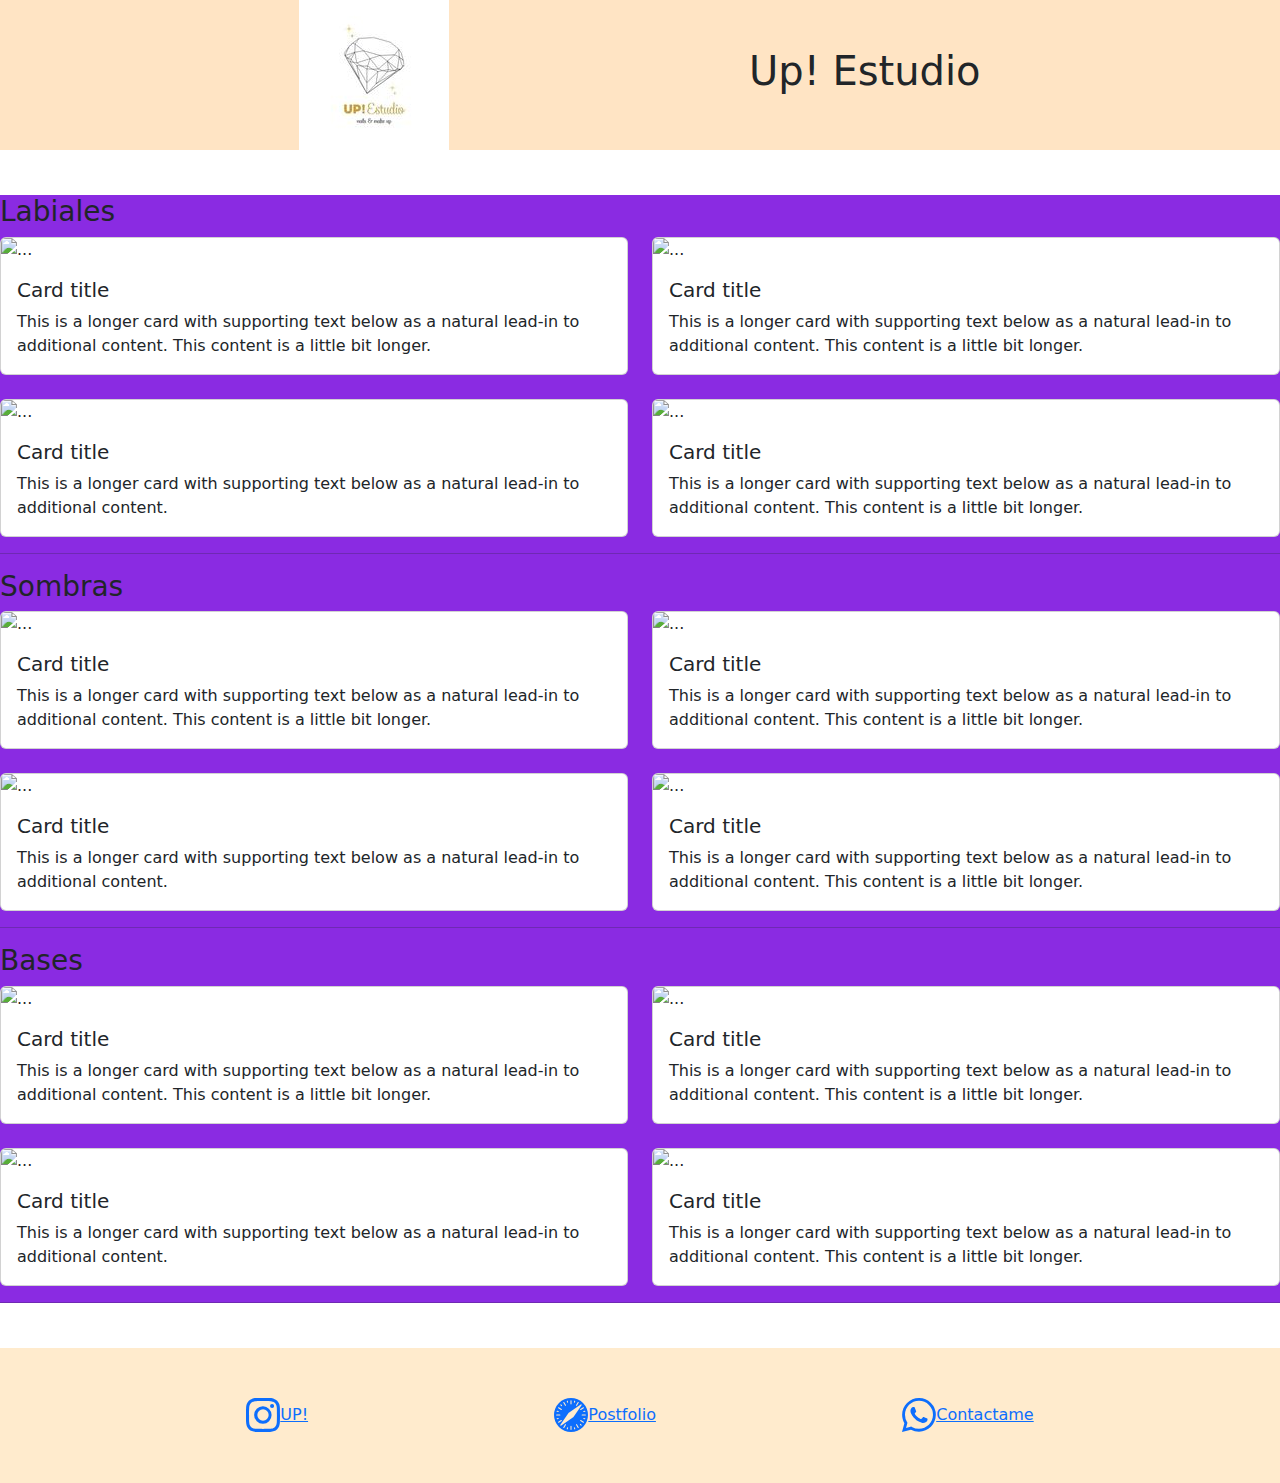
==== index.html @ 49f29501 "Incio de proyecto -Catalogo de up estudio-" ====
<!DOCTYPE html>
<html lang="en">

<head>
    <meta charset="UTF-8">
    <meta name="viewport" content="width=device-width, initial-scale=1.0">
    <title>Up! Estudio</title>
    <link href="https://cdn.jsdelivr.net/npm/bootstrap@5.3.3/dist/css/bootstrap.min.css" rel="stylesheet" integrity="sha384-QWTKZyjpPEjISv5WaRU9OFeRpok6YctnYmDr5pNlyT2bRjXh0JMhjY6hW+ALEwIH" crossorigin="anonymous">
    <link rel="stylesheet" href="estilos.css">
    <script src="index.js"></script>
</head>

<body>
    <header>
        <img src="./imgs/logo-up.jpg" alt="logo-up">
        <h1>Up! Estudio</h1>
    </header>
    <main>
        <h3>Labiales</h3>
        <div class="row row-cols-1 row-cols-md-2 g-4">
            <div class="col">
              <div class="card">
                <img src="..." class="card-img-top" alt="...">
                <div class="card-body">
                  <h5 class="card-title">Card title</h5>
                  <p class="card-text">This is a longer card with supporting text below as a natural lead-in to additional content. This content is a little bit longer.</p>
                </div>
              </div>
            </div>
            <div class="col">
              <div class="card">
                <img src="..." class="card-img-top" alt="...">
                <div class="card-body">
                  <h5 class="card-title">Card title</h5>
                  <p class="card-text">This is a longer card with supporting text below as a natural lead-in to additional content. This content is a little bit longer.</p>
                </div>
              </div>
            </div>
            <div class="col">
              <div class="card">
                <img src="..." class="card-img-top" alt="...">
                <div class="card-body">
                  <h5 class="card-title">Card title</h5>
                  <p class="card-text">This is a longer card with supporting text below as a natural lead-in to additional content.</p>
                </div>
              </div>
            </div>
            <div class="col">
              <div class="card">
                <img src="..." class="card-img-top" alt="...">
                <div class="card-body">
                  <h5 class="card-title">Card title</h5>
                  <p class="card-text">This is a longer card with supporting text below as a natural lead-in to additional content. This content is a little bit longer.</p>
                </div>
              </div>
            </div>
          </div>
          <hr>
          <h3>Sombras</h3>
          <div class="row row-cols-1 row-cols-md-2 g-4">
            <div class="col">
              <div class="card">
                <img src="..." class="card-img-top" alt="...">
                <div class="card-body">
                  <h5 class="card-title">Card title</h5>
                  <p class="card-text">This is a longer card with supporting text below as a natural lead-in to additional content. This content is a little bit longer.</p>
                </div>
              </div>
            </div>
            <div class="col">
              <div class="card">
                <img src="..." class="card-img-top" alt="...">
                <div class="card-body">
                  <h5 class="card-title">Card title</h5>
                  <p class="card-text">This is a longer card with supporting text below as a natural lead-in to additional content. This content is a little bit longer.</p>
                </div>
              </div>
            </div>
            <div class="col">
              <div class="card">
                <img src="..." class="card-img-top" alt="...">
                <div class="card-body">
                  <h5 class="card-title">Card title</h5>
                  <p class="card-text">This is a longer card with supporting text below as a natural lead-in to additional content.</p>
                </div>
              </div>
            </div>
            <div class="col">
              <div class="card">
                <img src="..." class="card-img-top" alt="...">
                <div class="card-body">
                  <h5 class="card-title">Card title</h5>
                  <p class="card-text">This is a longer card with supporting text below as a natural lead-in to additional content. This content is a little bit longer.</p>
                </div>
              </div>
            </div>
          </div>
          <hr>
          <h3>Bases</h3>
          <div class="row row-cols-1 row-cols-md-2 g-4">
            <div class="col">
              <div class="card">
                <img src="..." class="card-img-top" alt="...">
                <div class="card-body">
                  <h5 class="card-title">Card title</h5>
                  <p class="card-text">This is a longer card with supporting text below as a natural lead-in to additional content. This content is a little bit longer.</p>
                </div>
              </div>
            </div>
            <div class="col">
              <div class="card">
                <img src="..." class="card-img-top" alt="...">
                <div class="card-body">
                  <h5 class="card-title">Card title</h5>
                  <p class="card-text">This is a longer card with supporting text below as a natural lead-in to additional content. This content is a little bit longer.</p>
                </div>
              </div>
            </div>
            <div class="col">
              <div class="card">
                <img src="..." class="card-img-top" alt="...">
                <div class="card-body">
                  <h5 class="card-title">Card title</h5>
                  <p class="card-text">This is a longer card with supporting text below as a natural lead-in to additional content.</p>
                </div>
              </div>
            </div>
            <div class="col">
              <div class="card">
                <img src="..." class="card-img-top" alt="...">
                <div class="card-body">
                  <h5 class="card-title">Card title</h5>
                  <p class="card-text">This is a longer card with supporting text below as a natural lead-in to additional content. This content is a little bit longer.</p>
                </div>
              </div>
            </div>
          </div>
          <hr>
    </main>
    <footer>
        <a href="https://www.instagram.com/up.estudio_/"><svg xmlns="http://www.w3.org/2000/svg" width="34" height="34" fill="currentColor" class="bi bi-instagram" viewBox="0 0 16 16">
            <path d="M8 0C5.829 0 5.556.01 4.703.048 3.85.088 3.269.222 2.76.42a3.9 3.9 0 0 0-1.417.923A3.9 3.9 0 0 0 .42 2.76C.222 3.268.087 3.85.048 4.7.01 5.555 0 5.827 0 8.001c0 2.172.01 2.444.048 3.297.04.852.174 1.433.372 1.942.205.526.478.972.923 1.417.444.445.89.719 1.416.923.51.198 1.09.333 1.942.372C5.555 15.99 5.827 16 8 16s2.444-.01 3.298-.048c.851-.04 1.434-.174 1.943-.372a3.9 3.9 0 0 0 1.416-.923c.445-.445.718-.891.923-1.417.197-.509.332-1.09.372-1.942C15.99 10.445 16 10.173 16 8s-.01-2.445-.048-3.299c-.04-.851-.175-1.433-.372-1.941a3.9 3.9 0 0 0-.923-1.417A3.9 3.9 0 0 0 13.24.42c-.51-.198-1.092-.333-1.943-.372C10.443.01 10.172 0 7.998 0zm-.717 1.442h.718c2.136 0 2.389.007 3.232.046.78.035 1.204.166 1.486.275.373.145.64.319.92.599s.453.546.598.92c.11.281.24.705.275 1.485.039.843.047 1.096.047 3.231s-.008 2.389-.047 3.232c-.035.78-.166 1.203-.275 1.485a2.5 2.5 0 0 1-.599.919c-.28.28-.546.453-.92.598-.28.11-.704.24-1.485.276-.843.038-1.096.047-3.232.047s-2.39-.009-3.233-.047c-.78-.036-1.203-.166-1.485-.276a2.5 2.5 0 0 1-.92-.598 2.5 2.5 0 0 1-.6-.92c-.109-.281-.24-.705-.275-1.485-.038-.843-.046-1.096-.046-3.233s.008-2.388.046-3.231c.036-.78.166-1.204.276-1.486.145-.373.319-.64.599-.92s.546-.453.92-.598c.282-.11.705-.24 1.485-.276.738-.034 1.024-.044 2.515-.045zm4.988 1.328a.96.96 0 1 0 0 1.92.96.96 0 0 0 0-1.92m-4.27 1.122a4.109 4.109 0 1 0 0 8.217 4.109 4.109 0 0 0 0-8.217m0 1.441a2.667 2.667 0 1 1 0 5.334 2.667 2.667 0 0 1 0-5.334"/>
          </svg>UP!</a>
          
        <a href="https://pameulmann.github.io/up-estudio/"><svg xmlns="http://www.w3.org/2000/svg" width="34" height="34" fill="currentColor" class="bi bi-browser-safari" viewBox="0 0 16 16">
            <path d="M8 16A8 8 0 1 0 8 0a8 8 0 0 0 0 16m.25-14.75v1.5a.25.25 0 0 1-.5 0v-1.5a.25.25 0 0 1 .5 0m0 12v1.5a.25.25 0 1 1-.5 0v-1.5a.25.25 0 1 1 .5 0M4.5 1.938a.25.25 0 0 1 .342.091l.75 1.3a.25.25 0 0 1-.434.25l-.75-1.3a.25.25 0 0 1 .092-.341m6 10.392a.25.25 0 0 1 .341.092l.75 1.299a.25.25 0 1 1-.432.25l-.75-1.3a.25.25 0 0 1 .091-.34ZM2.28 4.408l1.298.75a.25.25 0 0 1-.25.434l-1.299-.75a.25.25 0 0 1 .25-.434Zm10.392 6 1.299.75a.25.25 0 1 1-.25.434l-1.3-.75a.25.25 0 0 1 .25-.434ZM1 8a.25.25 0 0 1 .25-.25h1.5a.25.25 0 0 1 0 .5h-1.5A.25.25 0 0 1 1 8m12 0a.25.25 0 0 1 .25-.25h1.5a.25.25 0 1 1 0 .5h-1.5A.25.25 0 0 1 13 8M2.03 11.159l1.298-.75a.25.25 0 0 1 .25.432l-1.299.75a.25.25 0 0 1-.25-.432Zm10.392-6 1.299-.75a.25.25 0 1 1 .25.433l-1.3.75a.25.25 0 0 1-.25-.434ZM4.5 14.061a.25.25 0 0 1-.092-.341l.75-1.3a.25.25 0 0 1 .434.25l-.75 1.3a.25.25 0 0 1-.342.091m6-10.392a.25.25 0 0 1-.091-.342l.75-1.299a.25.25 0 1 1 .432.25l-.75 1.3a.25.25 0 0 1-.341.09ZM6.494 1.415l.13.483a.25.25 0 1 1-.483.13l-.13-.483a.25.25 0 0 1 .483-.13M9.86 13.972l.13.483a.25.25 0 1 1-.483.13l-.13-.483a.25.25 0 0 1 .483-.13M3.05 3.05a.25.25 0 0 1 .354 0l.353.354a.25.25 0 0 1-.353.353l-.354-.353a.25.25 0 0 1 0-.354m9.193 9.193a.25.25 0 0 1 .353 0l.354.353a.25.25 0 1 1-.354.354l-.353-.354a.25.25 0 0 1 0-.353M1.545 6.01l.483.13a.25.25 0 1 1-.13.483l-.483-.13a.25.25 0 1 1 .13-.482Zm12.557 3.365.483.13a.25.25 0 1 1-.13.483l-.483-.13a.25.25 0 1 1 .13-.483m-12.863.436a.25.25 0 0 1 .176-.306l.483-.13a.25.25 0 1 1 .13.483l-.483.13a.25.25 0 0 1-.306-.177m12.557-3.365a.25.25 0 0 1 .176-.306l.483-.13a.25.25 0 1 1 .13.483l-.483.13a.25.25 0 0 1-.306-.177M3.045 12.944a.3.3 0 0 1-.029-.376l3.898-5.592a.3.3 0 0 1 .062-.062l5.602-3.884a.278.278 0 0 1 .392.392L9.086 9.024a.3.3 0 0 1-.062.062l-5.592 3.898a.3.3 0 0 1-.382-.034zm3.143 1.817a.25.25 0 0 1-.176-.306l.129-.483a.25.25 0 0 1 .483.13l-.13.483a.25.25 0 0 1-.306.176M9.553 2.204a.25.25 0 0 1-.177-.306l.13-.483a.25.25 0 1 1 .483.13l-.13.483a.25.25 0 0 1-.306.176"/>
          </svg>Postfolio</a>
        <a href="https://api.whatsapp.com/send/?phone=2915784649&text&type=phone_number&app_absent=0"><svg xmlns="http://www.w3.org/2000/svg" width="34" height="34" fill="currentColor" class="bi bi-whatsapp" viewBox="0 0 16 16">
            <path d="M13.601 2.326A7.85 7.85 0 0 0 7.994 0C3.627 0 .068 3.558.064 7.926c0 1.399.366 2.76 1.057 3.965L0 16l4.204-1.102a7.9 7.9 0 0 0 3.79.965h.004c4.368 0 7.926-3.558 7.93-7.93A7.9 7.9 0 0 0 13.6 2.326zM7.994 14.521a6.6 6.6 0 0 1-3.356-.92l-.24-.144-2.494.654.666-2.433-.156-.251a6.56 6.56 0 0 1-1.007-3.505c0-3.626 2.957-6.584 6.591-6.584a6.56 6.56 0 0 1 4.66 1.931 6.56 6.56 0 0 1 1.928 4.66c-.004 3.639-2.961 6.592-6.592 6.592m3.615-4.934c-.197-.099-1.17-.578-1.353-.646-.182-.065-.315-.099-.445.099-.133.197-.513.646-.627.775-.114.133-.232.148-.43.05-.197-.1-.836-.308-1.592-.985-.59-.525-.985-1.175-1.103-1.372-.114-.198-.011-.304.088-.403.087-.088.197-.232.296-.346.1-.114.133-.198.198-.33.065-.134.034-.248-.015-.347-.05-.099-.445-1.076-.612-1.47-.16-.389-.323-.335-.445-.34-.114-.007-.247-.007-.38-.007a.73.73 0 0 0-.529.247c-.182.198-.691.677-.691 1.654s.71 1.916.81 2.049c.098.133 1.394 2.132 3.383 2.992.47.205.84.326 1.129.418.475.152.904.129 1.246.08.38-.058 1.171-.48 1.338-.943.164-.464.164-.86.114-.943-.049-.084-.182-.133-.38-.232"/>
          </svg>Contactame</a>
            
    </footer>
    <script src="https://cdn.jsdelivr.net/npm/bootstrap@5.3.3/dist/js/bootstrap.bundle.min.js" integrity="sha384-YvpcrYf0tY3lHB60NNkmXc5s9fDVZLESaAA55NDzOxhy9GkcIdslK1eN7N6jIeHz" crossorigin="anonymous"></script>
</body>

</html>
---- estilos.css ----
body{
    margin: 0;
    padding: 0;
    box-sizing: border-box;
    font-style: sans-serif;
}

header{
    width: 100vw;
    height: auto;
    display: flex;
	align-items: center;
    justify-content: space-evenly;
    background-color: bisque;
}

main{
	margin-top: 5vh;
	
	width: auto;
	background-color: blueviolet;
} 

footer{
	margin-top: 5vh;
	width: 100vw;
	height: 15vh;
	display: flex;
	justify-content: space-evenly;
	align-items: center;
	background-color: blanchedalmond;
}
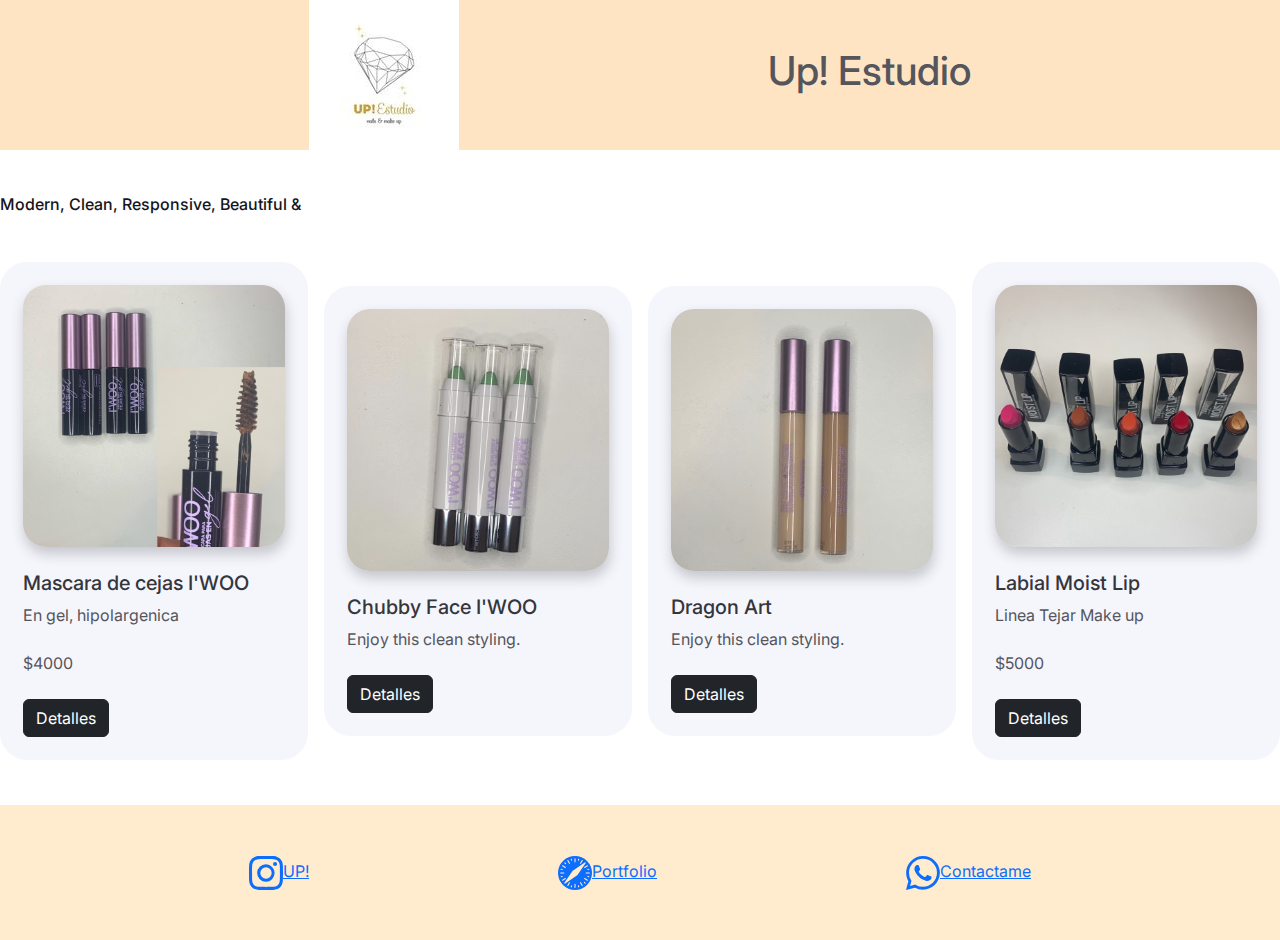
==== commit 3ab99e14: "Se crearon distintos tipos de cambio, Ventana modal para todas las cards, las cuales se van a replic" ====
--- a/index.html
+++ b/index.html
@@ -2,155 +2,255 @@
 <html lang="en">
 
 <head>
-    <meta charset="UTF-8">
-    <meta name="viewport" content="width=device-width, initial-scale=1.0">
-    <title>Up! Estudio</title>
-    <link href="https://cdn.jsdelivr.net/npm/bootstrap@5.3.3/dist/css/bootstrap.min.css" rel="stylesheet" integrity="sha384-QWTKZyjpPEjISv5WaRU9OFeRpok6YctnYmDr5pNlyT2bRjXh0JMhjY6hW+ALEwIH" crossorigin="anonymous">
-    <link rel="stylesheet" href="estilos.css">
-    <script src="index.js"></script>
+  <meta charset="UTF-8">
+  <meta name="viewport" content="width=device-width, initial-scale=1.0">
+  <title>Up! Estudio</title>
+  <link href="https://cdn.jsdelivr.net/npm/bootstrap@5.3.3/dist/css/bootstrap.min.css" rel="stylesheet"
+    integrity="sha384-QWTKZyjpPEjISv5WaRU9OFeRpok6YctnYmDr5pNlyT2bRjXh0JMhjY6hW+ALEwIH" crossorigin="anonymous">
+  <link rel="stylesheet" href="estilos.css">
+  <script src="index.js"></script>
 </head>
 
 <body>
-    <header>
-        <img src="./imgs/logo-up.jpg" alt="logo-up">
-        <h1>Up! Estudio</h1>
-    </header>
-    <main>
-        <h3>Labiales</h3>
-        <div class="row row-cols-1 row-cols-md-2 g-4">
-            <div class="col">
-              <div class="card">
-                <img src="..." class="card-img-top" alt="...">
-                <div class="card-body">
-                  <h5 class="card-title">Card title</h5>
-                  <p class="card-text">This is a longer card with supporting text below as a natural lead-in to additional content. This content is a little bit longer.</p>
-                </div>
-              </div>
-            </div>
-            <div class="col">
-              <div class="card">
-                <img src="..." class="card-img-top" alt="...">
-                <div class="card-body">
-                  <h5 class="card-title">Card title</h5>
-                  <p class="card-text">This is a longer card with supporting text below as a natural lead-in to additional content. This content is a little bit longer.</p>
-                </div>
-              </div>
-            </div>
-            <div class="col">
-              <div class="card">
-                <img src="..." class="card-img-top" alt="...">
-                <div class="card-body">
-                  <h5 class="card-title">Card title</h5>
-                  <p class="card-text">This is a longer card with supporting text below as a natural lead-in to additional content.</p>
-                </div>
-              </div>
-            </div>
-            <div class="col">
-              <div class="card">
-                <img src="..." class="card-img-top" alt="...">
-                <div class="card-body">
-                  <h5 class="card-title">Card title</h5>
-                  <p class="card-text">This is a longer card with supporting text below as a natural lead-in to additional content. This content is a little bit longer.</p>
-                </div>
-              </div>
-            </div>
-          </div>
-          <hr>
-          <h3>Sombras</h3>
-          <div class="row row-cols-1 row-cols-md-2 g-4">
-            <div class="col">
-              <div class="card">
-                <img src="..." class="card-img-top" alt="...">
-                <div class="card-body">
-                  <h5 class="card-title">Card title</h5>
-                  <p class="card-text">This is a longer card with supporting text below as a natural lead-in to additional content. This content is a little bit longer.</p>
-                </div>
-              </div>
-            </div>
-            <div class="col">
-              <div class="card">
-                <img src="..." class="card-img-top" alt="...">
-                <div class="card-body">
-                  <h5 class="card-title">Card title</h5>
-                  <p class="card-text">This is a longer card with supporting text below as a natural lead-in to additional content. This content is a little bit longer.</p>
-                </div>
-              </div>
-            </div>
-            <div class="col">
-              <div class="card">
-                <img src="..." class="card-img-top" alt="...">
-                <div class="card-body">
-                  <h5 class="card-title">Card title</h5>
-                  <p class="card-text">This is a longer card with supporting text below as a natural lead-in to additional content.</p>
-                </div>
-              </div>
-            </div>
-            <div class="col">
-              <div class="card">
-                <img src="..." class="card-img-top" alt="...">
-                <div class="card-body">
-                  <h5 class="card-title">Card title</h5>
-                  <p class="card-text">This is a longer card with supporting text below as a natural lead-in to additional content. This content is a little bit longer.</p>
-                </div>
-              </div>
-            </div>
-          </div>
-          <hr>
-          <h3>Bases</h3>
-          <div class="row row-cols-1 row-cols-md-2 g-4">
-            <div class="col">
-              <div class="card">
-                <img src="..." class="card-img-top" alt="...">
-                <div class="card-body">
-                  <h5 class="card-title">Card title</h5>
-                  <p class="card-text">This is a longer card with supporting text below as a natural lead-in to additional content. This content is a little bit longer.</p>
-                </div>
-              </div>
-            </div>
-            <div class="col">
-              <div class="card">
-                <img src="..." class="card-img-top" alt="...">
-                <div class="card-body">
-                  <h5 class="card-title">Card title</h5>
-                  <p class="card-text">This is a longer card with supporting text below as a natural lead-in to additional content. This content is a little bit longer.</p>
-                </div>
-              </div>
-            </div>
-            <div class="col">
-              <div class="card">
-                <img src="..." class="card-img-top" alt="...">
-                <div class="card-body">
-                  <h5 class="card-title">Card title</h5>
-                  <p class="card-text">This is a longer card with supporting text below as a natural lead-in to additional content.</p>
-                </div>
-              </div>
-            </div>
-            <div class="col">
-              <div class="card">
-                <img src="..." class="card-img-top" alt="...">
-                <div class="card-body">
-                  <h5 class="card-title">Card title</h5>
-                  <p class="card-text">This is a longer card with supporting text below as a natural lead-in to additional content. This content is a little bit longer.</p>
-                </div>
-              </div>
-            </div>
-          </div>
-          <hr>
-    </main>
-    <footer>
-        <a href="https://www.instagram.com/up.estudio_/"><svg xmlns="http://www.w3.org/2000/svg" width="34" height="34" fill="currentColor" class="bi bi-instagram" viewBox="0 0 16 16">
-            <path d="M8 0C5.829 0 5.556.01 4.703.048 3.85.088 3.269.222 2.76.42a3.9 3.9 0 0 0-1.417.923A3.9 3.9 0 0 0 .42 2.76C.222 3.268.087 3.85.048 4.7.01 5.555 0 5.827 0 8.001c0 2.172.01 2.444.048 3.297.04.852.174 1.433.372 1.942.205.526.478.972.923 1.417.444.445.89.719 1.416.923.51.198 1.09.333 1.942.372C5.555 15.99 5.827 16 8 16s2.444-.01 3.298-.048c.851-.04 1.434-.174 1.943-.372a3.9 3.9 0 0 0 1.416-.923c.445-.445.718-.891.923-1.417.197-.509.332-1.09.372-1.942C15.99 10.445 16 10.173 16 8s-.01-2.445-.048-3.299c-.04-.851-.175-1.433-.372-1.941a3.9 3.9 0 0 0-.923-1.417A3.9 3.9 0 0 0 13.24.42c-.51-.198-1.092-.333-1.943-.372C10.443.01 10.172 0 7.998 0zm-.717 1.442h.718c2.136 0 2.389.007 3.232.046.78.035 1.204.166 1.486.275.373.145.64.319.92.599s.453.546.598.92c.11.281.24.705.275 1.485.039.843.047 1.096.047 3.231s-.008 2.389-.047 3.232c-.035.78-.166 1.203-.275 1.485a2.5 2.5 0 0 1-.599.919c-.28.28-.546.453-.92.598-.28.11-.704.24-1.485.276-.843.038-1.096.047-3.232.047s-2.39-.009-3.233-.047c-.78-.036-1.203-.166-1.485-.276a2.5 2.5 0 0 1-.92-.598 2.5 2.5 0 0 1-.6-.92c-.109-.281-.24-.705-.275-1.485-.038-.843-.046-1.096-.046-3.233s.008-2.388.046-3.231c.036-.78.166-1.204.276-1.486.145-.373.319-.64.599-.92s.546-.453.92-.598c.282-.11.705-.24 1.485-.276.738-.034 1.024-.044 2.515-.045zm4.988 1.328a.96.96 0 1 0 0 1.92.96.96 0 0 0 0-1.92m-4.27 1.122a4.109 4.109 0 1 0 0 8.217 4.109 4.109 0 0 0 0-8.217m0 1.441a2.667 2.667 0 1 1 0 5.334 2.667 2.667 0 0 1 0-5.334"/>
-          </svg>UP!</a>
-          
-        <a href="https://pameulmann.github.io/up-estudio/"><svg xmlns="http://www.w3.org/2000/svg" width="34" height="34" fill="currentColor" class="bi bi-browser-safari" viewBox="0 0 16 16">
-            <path d="M8 16A8 8 0 1 0 8 0a8 8 0 0 0 0 16m.25-14.75v1.5a.25.25 0 0 1-.5 0v-1.5a.25.25 0 0 1 .5 0m0 12v1.5a.25.25 0 1 1-.5 0v-1.5a.25.25 0 1 1 .5 0M4.5 1.938a.25.25 0 0 1 .342.091l.75 1.3a.25.25 0 0 1-.434.25l-.75-1.3a.25.25 0 0 1 .092-.341m6 10.392a.25.25 0 0 1 .341.092l.75 1.299a.25.25 0 1 1-.432.25l-.75-1.3a.25.25 0 0 1 .091-.34ZM2.28 4.408l1.298.75a.25.25 0 0 1-.25.434l-1.299-.75a.25.25 0 0 1 .25-.434Zm10.392 6 1.299.75a.25.25 0 1 1-.25.434l-1.3-.75a.25.25 0 0 1 .25-.434ZM1 8a.25.25 0 0 1 .25-.25h1.5a.25.25 0 0 1 0 .5h-1.5A.25.25 0 0 1 1 8m12 0a.25.25 0 0 1 .25-.25h1.5a.25.25 0 1 1 0 .5h-1.5A.25.25 0 0 1 13 8M2.03 11.159l1.298-.75a.25.25 0 0 1 .25.432l-1.299.75a.25.25 0 0 1-.25-.432Zm10.392-6 1.299-.75a.25.25 0 1 1 .25.433l-1.3.75a.25.25 0 0 1-.25-.434ZM4.5 14.061a.25.25 0 0 1-.092-.341l.75-1.3a.25.25 0 0 1 .434.25l-.75 1.3a.25.25 0 0 1-.342.091m6-10.392a.25.25 0 0 1-.091-.342l.75-1.299a.25.25 0 1 1 .432.25l-.75 1.3a.25.25 0 0 1-.341.09ZM6.494 1.415l.13.483a.25.25 0 1 1-.483.13l-.13-.483a.25.25 0 0 1 .483-.13M9.86 13.972l.13.483a.25.25 0 1 1-.483.13l-.13-.483a.25.25 0 0 1 .483-.13M3.05 3.05a.25.25 0 0 1 .354 0l.353.354a.25.25 0 0 1-.353.353l-.354-.353a.25.25 0 0 1 0-.354m9.193 9.193a.25.25 0 0 1 .353 0l.354.353a.25.25 0 1 1-.354.354l-.353-.354a.25.25 0 0 1 0-.353M1.545 6.01l.483.13a.25.25 0 1 1-.13.483l-.483-.13a.25.25 0 1 1 .13-.482Zm12.557 3.365.483.13a.25.25 0 1 1-.13.483l-.483-.13a.25.25 0 1 1 .13-.483m-12.863.436a.25.25 0 0 1 .176-.306l.483-.13a.25.25 0 1 1 .13.483l-.483.13a.25.25 0 0 1-.306-.177m12.557-3.365a.25.25 0 0 1 .176-.306l.483-.13a.25.25 0 1 1 .13.483l-.483.13a.25.25 0 0 1-.306-.177M3.045 12.944a.3.3 0 0 1-.029-.376l3.898-5.592a.3.3 0 0 1 .062-.062l5.602-3.884a.278.278 0 0 1 .392.392L9.086 9.024a.3.3 0 0 1-.062.062l-5.592 3.898a.3.3 0 0 1-.382-.034zm3.143 1.817a.25.25 0 0 1-.176-.306l.129-.483a.25.25 0 0 1 .483.13l-.13.483a.25.25 0 0 1-.306.176M9.553 2.204a.25.25 0 0 1-.177-.306l.13-.483a.25.25 0 1 1 .483.13l-.13.483a.25.25 0 0 1-.306.176"/>
-          </svg>Postfolio</a>
-        <a href="https://api.whatsapp.com/send/?phone=2915784649&text&type=phone_number&app_absent=0"><svg xmlns="http://www.w3.org/2000/svg" width="34" height="34" fill="currentColor" class="bi bi-whatsapp" viewBox="0 0 16 16">
-            <path d="M13.601 2.326A7.85 7.85 0 0 0 7.994 0C3.627 0 .068 3.558.064 7.926c0 1.399.366 2.76 1.057 3.965L0 16l4.204-1.102a7.9 7.9 0 0 0 3.79.965h.004c4.368 0 7.926-3.558 7.93-7.93A7.9 7.9 0 0 0 13.6 2.326zM7.994 14.521a6.6 6.6 0 0 1-3.356-.92l-.24-.144-2.494.654.666-2.433-.156-.251a6.56 6.56 0 0 1-1.007-3.505c0-3.626 2.957-6.584 6.591-6.584a6.56 6.56 0 0 1 4.66 1.931 6.56 6.56 0 0 1 1.928 4.66c-.004 3.639-2.961 6.592-6.592 6.592m3.615-4.934c-.197-.099-1.17-.578-1.353-.646-.182-.065-.315-.099-.445.099-.133.197-.513.646-.627.775-.114.133-.232.148-.43.05-.197-.1-.836-.308-1.592-.985-.59-.525-.985-1.175-1.103-1.372-.114-.198-.011-.304.088-.403.087-.088.197-.232.296-.346.1-.114.133-.198.198-.33.065-.134.034-.248-.015-.347-.05-.099-.445-1.076-.612-1.47-.16-.389-.323-.335-.445-.34-.114-.007-.247-.007-.38-.007a.73.73 0 0 0-.529.247c-.182.198-.691.677-.691 1.654s.71 1.916.81 2.049c.098.133 1.394 2.132 3.383 2.992.47.205.84.326 1.129.418.475.152.904.129 1.246.08.38-.058 1.171-.48 1.338-.943.164-.464.164-.86.114-.943-.049-.084-.182-.133-.38-.232"/>
-          </svg>Contactame</a>
-            
-    </footer>
-    <script src="https://cdn.jsdelivr.net/npm/bootstrap@5.3.3/dist/js/bootstrap.bundle.min.js" integrity="sha384-YvpcrYf0tY3lHB60NNkmXc5s9fDVZLESaAA55NDzOxhy9GkcIdslK1eN7N6jIeHz" crossorigin="anonymous"></script>
+  <header>
+    <img src="./imgs/logo-up.jpg" alt="logo-up">
+    <h1>Up! Estudio</h1>
+  </header>
+  <main>
+    <div class="demo_title">
+      <h6>Modern, Clean, Responsive, Beautiful &amp;</h6>
+    </div>
+    <div class="d-flex flex-column flex-md-row justify-content-center align-items-center gap-3 mt-5">
+      <div class="tpn_card">
+        <img src="./imgs/img1.jpg" class="w-100 mb-4" />
+        <h5>Mascara de cejas I'WOO</h5>
+        <p>En gel, hipolargenica</p>
+        <p>$4000</p>
+        <!-- Button trigger modal -->
+        <button type="button" class="btn btn-dark" data-bs-toggle="modal" data-bs-target="#exampleModal">
+          Detalles
+        </button>
+
+        <!-- Modal -->
+        <div class="modal fade" id="exampleModal" tabindex="-1" aria-labelledby="exampleModalLabel" aria-hidden="true">
+          <div class="modal-dialog">
+            <div class="modal-content">
+              <div class="modal-header">
+                <h1 class="modal-title fs-5" id="exampleModalLabel">I'WOO Mascara para cejas en gel</h1>
+                <button type="button" class="btn-close" data-bs-dismiss="modal" aria-label="Close"></button>
+              </div>
+              <div class="modal-body">
+                <blockquote class="instagram-media" data-instgrm-captioned
+                  data-instgrm-permalink="https://www.instagram.com/reel/C7PjveHvpv3/?utm_source=ig_embed&amp;utm_campaign=loading"
+                  data-instgrm-version="14"
+                  style=" background:#FFF; border:0; border-radius:3px; box-shadow:0 0 1px 0 rgba(0,0,0,0.5),0 1px 10px 0 rgba(0,0,0,0.15); margin: 1px; max-width:540px; min-width:326px; padding:0; width:99.375%; width:-webkit-calc(100% - 2px); width:calc(100% - 2px);">
+                  <div style="padding:16px;"> <a
+                      href="https://www.instagram.com/reel/C7PjveHvpv3/?utm_source=ig_embed&amp;utm_campaign=loading"
+                      style=" background:#FFFFFF; line-height:0; padding:0 0; text-align:center; text-decoration:none; width:100%;"
+                      target="_blank">
+                      <div style=" display: flex; flex-direction: row; align-items: center;">
+                        <div
+                          style="background-color: #F4F4F4; border-radius: 50%; flex-grow: 0; height: 40px; margin-right: 14px; width: 40px;">
+                        </div>
+                        <div style="display: flex; flex-direction: column; flex-grow: 1; justify-content: center;">
+                          <div
+                            style=" background-color: #F4F4F4; border-radius: 4px; flex-grow: 0; height: 14px; margin-bottom: 6px; width: 100px;">
+                          </div>
+                          <div
+                            style=" background-color: #F4F4F4; border-radius: 4px; flex-grow: 0; height: 14px; width: 60px;">
+                          </div>
+                        </div>
+                      </div>
+                      <div style="padding: 19% 0;"></div>
+                      <div style="display:block; height:50px; margin:0 auto 12px; width:50px;"><svg width="50px"
+                          height="50px" viewBox="0 0 60 60" version="1.1" xmlns="https://www.w3.org/2000/svg"
+                          xmlns:xlink="https://www.w3.org/1999/xlink">
+                          <g stroke="none" stroke-width="1" fill="none" fill-rule="evenodd">
+                            <g transform="translate(-511.000000, -20.000000)" fill="#000000">
+                              <g>
+                                <path
+                                  d="M556.869,30.41 C554.814,30.41 553.148,32.076 553.148,34.131 C553.148,36.186 554.814,37.852 556.869,37.852 C558.924,37.852 560.59,36.186 560.59,34.131 C560.59,32.076 558.924,30.41 556.869,30.41 M541,60.657 C535.114,60.657 530.342,55.887 530.342,50 C530.342,44.114 535.114,39.342 541,39.342 C546.887,39.342 551.658,44.114 551.658,50 C551.658,55.887 546.887,60.657 541,60.657 M541,33.886 C532.1,33.886 524.886,41.1 524.886,50 C524.886,58.899 532.1,66.113 541,66.113 C549.9,66.113 557.115,58.899 557.115,50 C557.115,41.1 549.9,33.886 541,33.886 M565.378,62.101 C565.244,65.022 564.756,66.606 564.346,67.663 C563.803,69.06 563.154,70.057 562.106,71.106 C561.058,72.155 560.06,72.803 558.662,73.347 C557.607,73.757 556.021,74.244 553.102,74.378 C549.944,74.521 548.997,74.552 541,74.552 C533.003,74.552 532.056,74.521 528.898,74.378 C525.979,74.244 524.393,73.757 523.338,73.347 C521.94,72.803 520.942,72.155 519.894,71.106 C518.846,70.057 518.197,69.06 517.654,67.663 C517.244,66.606 516.755,65.022 516.623,62.101 C516.479,58.943 516.448,57.996 516.448,50 C516.448,42.003 516.479,41.056 516.623,37.899 C516.755,34.978 517.244,33.391 517.654,32.338 C518.197,30.938 518.846,29.942 519.894,28.894 C520.942,27.846 521.94,27.196 523.338,26.654 C524.393,26.244 525.979,25.756 528.898,25.623 C532.057,25.479 533.004,25.448 541,25.448 C548.997,25.448 549.943,25.479 553.102,25.623 C556.021,25.756 557.607,26.244 558.662,26.654 C560.06,27.196 561.058,27.846 562.106,28.894 C563.154,29.942 563.803,30.938 564.346,32.338 C564.756,33.391 565.244,34.978 565.378,37.899 C565.522,41.056 565.552,42.003 565.552,50 C565.552,57.996 565.522,58.943 565.378,62.101 M570.82,37.631 C570.674,34.438 570.167,32.258 569.425,30.349 C568.659,28.377 567.633,26.702 565.965,25.035 C564.297,23.368 562.623,22.342 560.652,21.575 C558.743,20.834 556.562,20.326 553.369,20.18 C550.169,20.033 549.148,20 541,20 C532.853,20 531.831,20.033 528.631,20.18 C525.438,20.326 523.257,20.834 521.349,21.575 C519.376,22.342 517.703,23.368 516.035,25.035 C514.368,26.702 513.342,28.377 512.574,30.349 C511.834,32.258 511.326,34.438 511.181,37.631 C511.035,40.831 511,41.851 511,50 C511,58.147 511.035,59.17 511.181,62.369 C511.326,65.562 511.834,67.743 512.574,69.651 C513.342,71.625 514.368,73.296 516.035,74.965 C517.703,76.634 519.376,77.658 521.349,78.425 C523.257,79.167 525.438,79.673 528.631,79.82 C531.831,79.965 532.853,80.001 541,80.001 C549.148,80.001 550.169,79.965 553.369,79.82 C556.562,79.673 558.743,79.167 560.652,78.425 C562.623,77.658 564.297,76.634 565.965,74.965 C567.633,73.296 568.659,71.625 569.425,69.651 C570.167,67.743 570.674,65.562 570.82,62.369 C570.966,59.17 571,58.147 571,50 C571,41.851 570.966,40.831 570.82,37.631">
+                                </path>
+                              </g>
+                            </g>
+                          </g>
+                        </svg></div>
+                      <div style="padding-top: 8px;">
+                        <div
+                          style=" color:#3897f0; font-family:Arial,sans-serif; font-size:14px; font-style:normal; font-weight:550; line-height:18px;">
+                          Ver esta publicación en Instagram</div>
+                      </div>
+                      <div style="padding: 12.5% 0;"></div>
+                      <div style="display: flex; flex-direction: row; margin-bottom: 14px; align-items: center;">
+                        <div>
+                          <div
+                            style="background-color: #F4F4F4; border-radius: 50%; height: 12.5px; width: 12.5px; transform: translateX(0px) translateY(7px);">
+                          </div>
+                          <div
+                            style="background-color: #F4F4F4; height: 12.5px; transform: rotate(-45deg) translateX(3px) translateY(1px); width: 12.5px; flex-grow: 0; margin-right: 14px; margin-left: 2px;">
+                          </div>
+                          <div
+                            style="background-color: #F4F4F4; border-radius: 50%; height: 12.5px; width: 12.5px; transform: translateX(9px) translateY(-18px);">
+                          </div>
+                        </div>
+                        <div style="margin-left: 8px;">
+                          <div
+                            style=" background-color: #F4F4F4; border-radius: 50%; flex-grow: 0; height: 20px; width: 20px;">
+                          </div>
+                          <div
+                            style=" width: 0; height: 0; border-top: 2px solid transparent; border-left: 6px solid #f4f4f4; border-bottom: 2px solid transparent; transform: translateX(16px) translateY(-4px) rotate(30deg)">
+                          </div>
+                        </div>
+                        <div style="margin-left: auto;">
+                          <div
+                            style=" width: 0px; border-top: 8px solid #F4F4F4; border-right: 8px solid transparent; transform: translateY(16px);">
+                          </div>
+                          <div
+                            style=" background-color: #F4F4F4; flex-grow: 0; height: 12px; width: 16px; transform: translateY(-4px);">
+                          </div>
+                          <div
+                            style=" width: 0; height: 0; border-top: 8px solid #F4F4F4; border-left: 8px solid transparent; transform: translateY(-4px) translateX(8px);">
+                          </div>
+                        </div>
+                      </div>
+                      <div
+                        style="display: flex; flex-direction: column; flex-grow: 1; justify-content: center; margin-bottom: 24px;">
+                        <div
+                          style=" background-color: #F4F4F4; border-radius: 4px; flex-grow: 0; height: 14px; margin-bottom: 6px; width: 224px;">
+                        </div>
+                        <div
+                          style=" background-color: #F4F4F4; border-radius: 4px; flex-grow: 0; height: 14px; width: 144px;">
+                        </div>
+                      </div>
+                    </a>
+                    <p
+                      style=" color:#c9c8cd; font-family:Arial,sans-serif; font-size:14px; line-height:17px; margin-bottom:0; margin-top:8px; overflow:hidden; padding:8px 0 7px; text-align:center; text-overflow:ellipsis; white-space:nowrap;">
+                      <a href="https://www.instagram.com/reel/C7PjveHvpv3/?utm_source=ig_embed&amp;utm_campaign=loading"
+                        style=" color:#c9c8cd; font-family:Arial,sans-serif; font-size:14px; font-style:normal; font-weight:normal; line-height:17px; text-decoration:none;"
+                        target="_blank">Una publicación compartida por UP! Estudio (@up.estudio_)</a></p>
+                  </div>
+                </blockquote>
+                <script async src="//www.instagram.com/embed.js"></script>
+              </div>
+              <div class="modal-footer">
+                <button type="button" class="btn btn-secondary" data-bs-dismiss="modal">Cerrar</button>
+                <a href="https://api.whatsapp.com/send?phone=542915784649&text=Hola%21%20Quiero%20este%20producto%2C%20que%20metodos%20de%20pago%20aceptas%3F" target="_blank"><button type="button" class="btn btn-primary">Whatsapp</button></a>
+              </div>
+            </div>
+          </div>
+        </div>
+      </div>
+      <div class="tpn_card">
+        <img src="./imgs/img2.jpg" class="w-100 mb-4" />
+        <h5>Chubby Face I'WOO</h5>
+        <p>Enjoy this clean styling.</p>
+        <!-- Button trigger modal -->
+        <button type="button" class="btn btn-dark" data-bs-toggle="modal" data-bs-target="#exampleModal2">
+          Detalles
+        </button>
+
+        <!-- Modal -->
+        <div class="modal fade" id="exampleModal2" tabindex="-1" aria-labelledby="exampleModalLabel" aria-hidden="true">
+          <div class="modal-dialog">
+            <div class="modal-content">
+              <div class="modal-header">
+                <h1 class="modal-title fs-5" id="exampleModalLabel2">Hola Mundo</h1>
+                <button type="button" class="btn-close" data-bs-dismiss="modal" aria-label="Close"></button>
+              </div>
+              <div class="modal-body">
+                <h3>Hola mundo</h3>
+              </div>
+              <div class="modal-footer">
+                <button type="button" class="btn btn-secondary" data-bs-dismiss="modal">Cerrar</button>
+                <button type="button" class="btn btn-primary">Whatsapp</button>
+              </div>
+            </div>
+          </div>
+        </div>
+      </div>
+      <div class="tpn_card">
+        <img src="./imgs/img3.jpg" class="w-100 mb-4" />
+        <h5>Dragon Art</h5>
+        <p>Enjoy this clean styling.</p>
+        <!-- Button trigger modal -->
+        <button type="button" class="btn btn-dark" data-bs-toggle="modal" data-bs-target="#exampleModal3">
+          Detalles
+        </button>
+
+        <!-- Modal -->
+        <div class="modal fade" id="exampleModal3" tabindex="-1" aria-labelledby="exampleModalLabel" aria-hidden="true">
+          <div class="modal-dialog">
+            <div class="modal-content">
+              <div class="modal-header">
+                <h1 class="modal-title fs-5" id="exampleModalLabel3">Modal title</h1>
+                <button type="button" class="btn-close" data-bs-dismiss="modal" aria-label="Close"></button>
+              </div>
+              <div class="modal-body">
+                ...
+              </div>
+              <div class="modal-footer">
+                <button type="button" class="btn btn-secondary" data-bs-dismiss="modal">Cerrar</button>
+                <button type="button" class="btn btn-primary">Whatsapp</button>
+              </div>
+            </div>
+          </div>
+        </div>
+      </div>
+      <div class="tpn_card">
+        <img src="./imgs/img4.jpg" class="w-100 mb-4" />
+        <h5>Labial Moist Lip</h5>
+        <p>Linea Tejar Make up</p>
+        <p>$5000</p>
+        <!-- Button trigger modal -->
+        <button type="button" class="btn btn-dark" data-bs-toggle="modal" data-bs-target="#exampleModal4">
+          Detalles
+        </button>
+
+        <!-- Modal -->
+        <div class="modal fade" id="exampleModal4" tabindex="-1" aria-labelledby="exampleModalLabel" aria-hidden="true">
+          <div class="modal-dialog">
+            <div class="modal-content">
+              <div class="modal-header">
+                <h1 class="modal-title fs-5" id="exampleModalLabel4">Modal title</h1>
+                <button type="button" class="btn-close" data-bs-dismiss="modal" aria-label="Close"></button>
+              </div>
+              <div class="modal-body">
+                ...
+              </div>
+              <div class="modal-footer">
+                <button type="button" class="btn btn-secondary" data-bs-dismiss="modal">Cerrar</button>
+                <button type="button" class="btn btn-primary">Whatsapp</button>
+              </div>
+            </div>
+          </div>
+        </div>
+      </div>
+    </div>
+
+  </main>
+  <footer>
+    <a href="https://www.instagram.com/up.estudio_/"><svg xmlns="http://www.w3.org/2000/svg" width="34" height="34"
+        fill="currentColor" class="bi bi-instagram" viewBox="0 0 16 16">
+        <path
+          d="M8 0C5.829 0 5.556.01 4.703.048 3.85.088 3.269.222 2.76.42a3.9 3.9 0 0 0-1.417.923A3.9 3.9 0 0 0 .42 2.76C.222 3.268.087 3.85.048 4.7.01 5.555 0 5.827 0 8.001c0 2.172.01 2.444.048 3.297.04.852.174 1.433.372 1.942.205.526.478.972.923 1.417.444.445.89.719 1.416.923.51.198 1.09.333 1.942.372C5.555 15.99 5.827 16 8 16s2.444-.01 3.298-.048c.851-.04 1.434-.174 1.943-.372a3.9 3.9 0 0 0 1.416-.923c.445-.445.718-.891.923-1.417.197-.509.332-1.09.372-1.942C15.99 10.445 16 10.173 16 8s-.01-2.445-.048-3.299c-.04-.851-.175-1.433-.372-1.941a3.9 3.9 0 0 0-.923-1.417A3.9 3.9 0 0 0 13.24.42c-.51-.198-1.092-.333-1.943-.372C10.443.01 10.172 0 7.998 0zm-.717 1.442h.718c2.136 0 2.389.007 3.232.046.78.035 1.204.166 1.486.275.373.145.64.319.92.599s.453.546.598.92c.11.281.24.705.275 1.485.039.843.047 1.096.047 3.231s-.008 2.389-.047 3.232c-.035.78-.166 1.203-.275 1.485a2.5 2.5 0 0 1-.599.919c-.28.28-.546.453-.92.598-.28.11-.704.24-1.485.276-.843.038-1.096.047-3.232.047s-2.39-.009-3.233-.047c-.78-.036-1.203-.166-1.485-.276a2.5 2.5 0 0 1-.92-.598 2.5 2.5 0 0 1-.6-.92c-.109-.281-.24-.705-.275-1.485-.038-.843-.046-1.096-.046-3.233s.008-2.388.046-3.231c.036-.78.166-1.204.276-1.486.145-.373.319-.64.599-.92s.546-.453.92-.598c.282-.11.705-.24 1.485-.276.738-.034 1.024-.044 2.515-.045zm4.988 1.328a.96.96 0 1 0 0 1.92.96.96 0 0 0 0-1.92m-4.27 1.122a4.109 4.109 0 1 0 0 8.217 4.109 4.109 0 0 0 0-8.217m0 1.441a2.667 2.667 0 1 1 0 5.334 2.667 2.667 0 0 1 0-5.334" />
+      </svg>UP!</a>
+
+    <a href="https://pameulmann.github.io/up-estudio/"><svg xmlns="http://www.w3.org/2000/svg" width="34" height="34"
+        fill="currentColor" class="bi bi-browser-safari" viewBox="0 0 16 16">
+        <path
+          d="M8 16A8 8 0 1 0 8 0a8 8 0 0 0 0 16m.25-14.75v1.5a.25.25 0 0 1-.5 0v-1.5a.25.25 0 0 1 .5 0m0 12v1.5a.25.25 0 1 1-.5 0v-1.5a.25.25 0 1 1 .5 0M4.5 1.938a.25.25 0 0 1 .342.091l.75 1.3a.25.25 0 0 1-.434.25l-.75-1.3a.25.25 0 0 1 .092-.341m6 10.392a.25.25 0 0 1 .341.092l.75 1.299a.25.25 0 1 1-.432.25l-.75-1.3a.25.25 0 0 1 .091-.34ZM2.28 4.408l1.298.75a.25.25 0 0 1-.25.434l-1.299-.75a.25.25 0 0 1 .25-.434Zm10.392 6 1.299.75a.25.25 0 1 1-.25.434l-1.3-.75a.25.25 0 0 1 .25-.434ZM1 8a.25.25 0 0 1 .25-.25h1.5a.25.25 0 0 1 0 .5h-1.5A.25.25 0 0 1 1 8m12 0a.25.25 0 0 1 .25-.25h1.5a.25.25 0 1 1 0 .5h-1.5A.25.25 0 0 1 13 8M2.03 11.159l1.298-.75a.25.25 0 0 1 .25.432l-1.299.75a.25.25 0 0 1-.25-.432Zm10.392-6 1.299-.75a.25.25 0 1 1 .25.433l-1.3.75a.25.25 0 0 1-.25-.434ZM4.5 14.061a.25.25 0 0 1-.092-.341l.75-1.3a.25.25 0 0 1 .434.25l-.75 1.3a.25.25 0 0 1-.342.091m6-10.392a.25.25 0 0 1-.091-.342l.75-1.299a.25.25 0 1 1 .432.25l-.75 1.3a.25.25 0 0 1-.341.09ZM6.494 1.415l.13.483a.25.25 0 1 1-.483.13l-.13-.483a.25.25 0 0 1 .483-.13M9.86 13.972l.13.483a.25.25 0 1 1-.483.13l-.13-.483a.25.25 0 0 1 .483-.13M3.05 3.05a.25.25 0 0 1 .354 0l.353.354a.25.25 0 0 1-.353.353l-.354-.353a.25.25 0 0 1 0-.354m9.193 9.193a.25.25 0 0 1 .353 0l.354.353a.25.25 0 1 1-.354.354l-.353-.354a.25.25 0 0 1 0-.353M1.545 6.01l.483.13a.25.25 0 1 1-.13.483l-.483-.13a.25.25 0 1 1 .13-.482Zm12.557 3.365.483.13a.25.25 0 1 1-.13.483l-.483-.13a.25.25 0 1 1 .13-.483m-12.863.436a.25.25 0 0 1 .176-.306l.483-.13a.25.25 0 1 1 .13.483l-.483.13a.25.25 0 0 1-.306-.177m12.557-3.365a.25.25 0 0 1 .176-.306l.483-.13a.25.25 0 1 1 .13.483l-.483.13a.25.25 0 0 1-.306-.177M3.045 12.944a.3.3 0 0 1-.029-.376l3.898-5.592a.3.3 0 0 1 .062-.062l5.602-3.884a.278.278 0 0 1 .392.392L9.086 9.024a.3.3 0 0 1-.062.062l-5.592 3.898a.3.3 0 0 1-.382-.034zm3.143 1.817a.25.25 0 0 1-.176-.306l.129-.483a.25.25 0 0 1 .483.13l-.13.483a.25.25 0 0 1-.306.176M9.553 2.204a.25.25 0 0 1-.177-.306l.13-.483a.25.25 0 1 1 .483.13l-.13.483a.25.25 0 0 1-.306.176" />
+      </svg>Portfolio</a>
+    <a href="https://api.whatsapp.com/send/?phone=2915784649&text&type=phone_number&app_absent=0"><svg
+        xmlns="http://www.w3.org/2000/svg" width="34" height="34" fill="currentColor" class="bi bi-whatsapp"
+        viewBox="0 0 16 16">
+        <path
+          d="M13.601 2.326A7.85 7.85 0 0 0 7.994 0C3.627 0 .068 3.558.064 7.926c0 1.399.366 2.76 1.057 3.965L0 16l4.204-1.102a7.9 7.9 0 0 0 3.79.965h.004c4.368 0 7.926-3.558 7.93-7.93A7.9 7.9 0 0 0 13.6 2.326zM7.994 14.521a6.6 6.6 0 0 1-3.356-.92l-.24-.144-2.494.654.666-2.433-.156-.251a6.56 6.56 0 0 1-1.007-3.505c0-3.626 2.957-6.584 6.591-6.584a6.56 6.56 0 0 1 4.66 1.931 6.56 6.56 0 0 1 1.928 4.66c-.004 3.639-2.961 6.592-6.592 6.592m3.615-4.934c-.197-.099-1.17-.578-1.353-.646-.182-.065-.315-.099-.445.099-.133.197-.513.646-.627.775-.114.133-.232.148-.43.05-.197-.1-.836-.308-1.592-.985-.59-.525-.985-1.175-1.103-1.372-.114-.198-.011-.304.088-.403.087-.088.197-.232.296-.346.1-.114.133-.198.198-.33.065-.134.034-.248-.015-.347-.05-.099-.445-1.076-.612-1.47-.16-.389-.323-.335-.445-.34-.114-.007-.247-.007-.38-.007a.73.73 0 0 0-.529.247c-.182.198-.691.677-.691 1.654s.71 1.916.81 2.049c.098.133 1.394 2.132 3.383 2.992.47.205.84.326 1.129.418.475.152.904.129 1.246.08.38-.058 1.171-.48 1.338-.943.164-.464.164-.86.114-.943-.049-.084-.182-.133-.38-.232" />
+      </svg>Contactame</a>
+
+  </footer>
+  <script src="https://cdn.jsdelivr.net/npm/bootstrap@5.3.3/dist/js/bootstrap.bundle.min.js"
+    integrity="sha384-YvpcrYf0tY3lHB60NNkmXc5s9fDVZLESaAA55NDzOxhy9GkcIdslK1eN7N6jIeHz"
+    crossorigin="anonymous"></script>
 </body>
 
 </html>--- a/estilos.css
+++ b/estilos.css
@@ -1,8 +1,15 @@
+/* import inter font */
+@import url('https://fonts.googleapis.com/css2?family=Inter:wght@100..900&display=swap');
+
+
 body{
     margin: 0;
-    padding: 0;
     box-sizing: border-box;
     font-style: sans-serif;
+	background: #FFF;
+  
+  font-family: "Inter", sans-serif;
+  color: var(--font-body);
 }
 
 header{
@@ -18,8 +25,62 @@
 	margin-top: 5vh;
 	
 	width: auto;
-	background-color: blueviolet;
+
 } 
+/*  Cards   */
+
+/* root */
+:root {
+  --bg-light: #F5F5FC;
+  --bg-dark: #35353C;
+  --bg-darker: #15151C;
+  --font-body: #55555C;
+  --shadow: #C5C5CC;
+}
+
+
+.demo_title h1,h6{
+  color: var(--bg-darker);
+}
+
+
+/* tpn card style */
+.tpn_card{
+  background: var(--bg-light);
+  padding: 23px;
+  border-radius:27px;
+}
+
+.tpn_card img{
+  border-radius:23px;
+  box-shadow: 1px 7px 13px var(--shadow);
+}
+
+.tpn_card h5{
+  color: var(--bg-dark);
+}
+
+.tpn_card p{
+  color: var(--font-body);
+  font-weight:400;
+  margin-bottom:24px;
+}
+
+.tpn_card .tpn_btn{
+  padding:13px 27px !important;
+  line-height: normal;
+  background: var(--bg-dark);
+  border-radius:17px;
+  text-decoration:none;
+  color: #FFF;
+  box-shadow: 1px 7px 13px var(--shadow);
+  transition: all .7s ease;
+}
+
+.tpn_card .tpn_btn:hover{
+  background: var(--bg-darker);
+  box-shadow: none;
+}
 
 footer{
 	margin-top: 5vh;
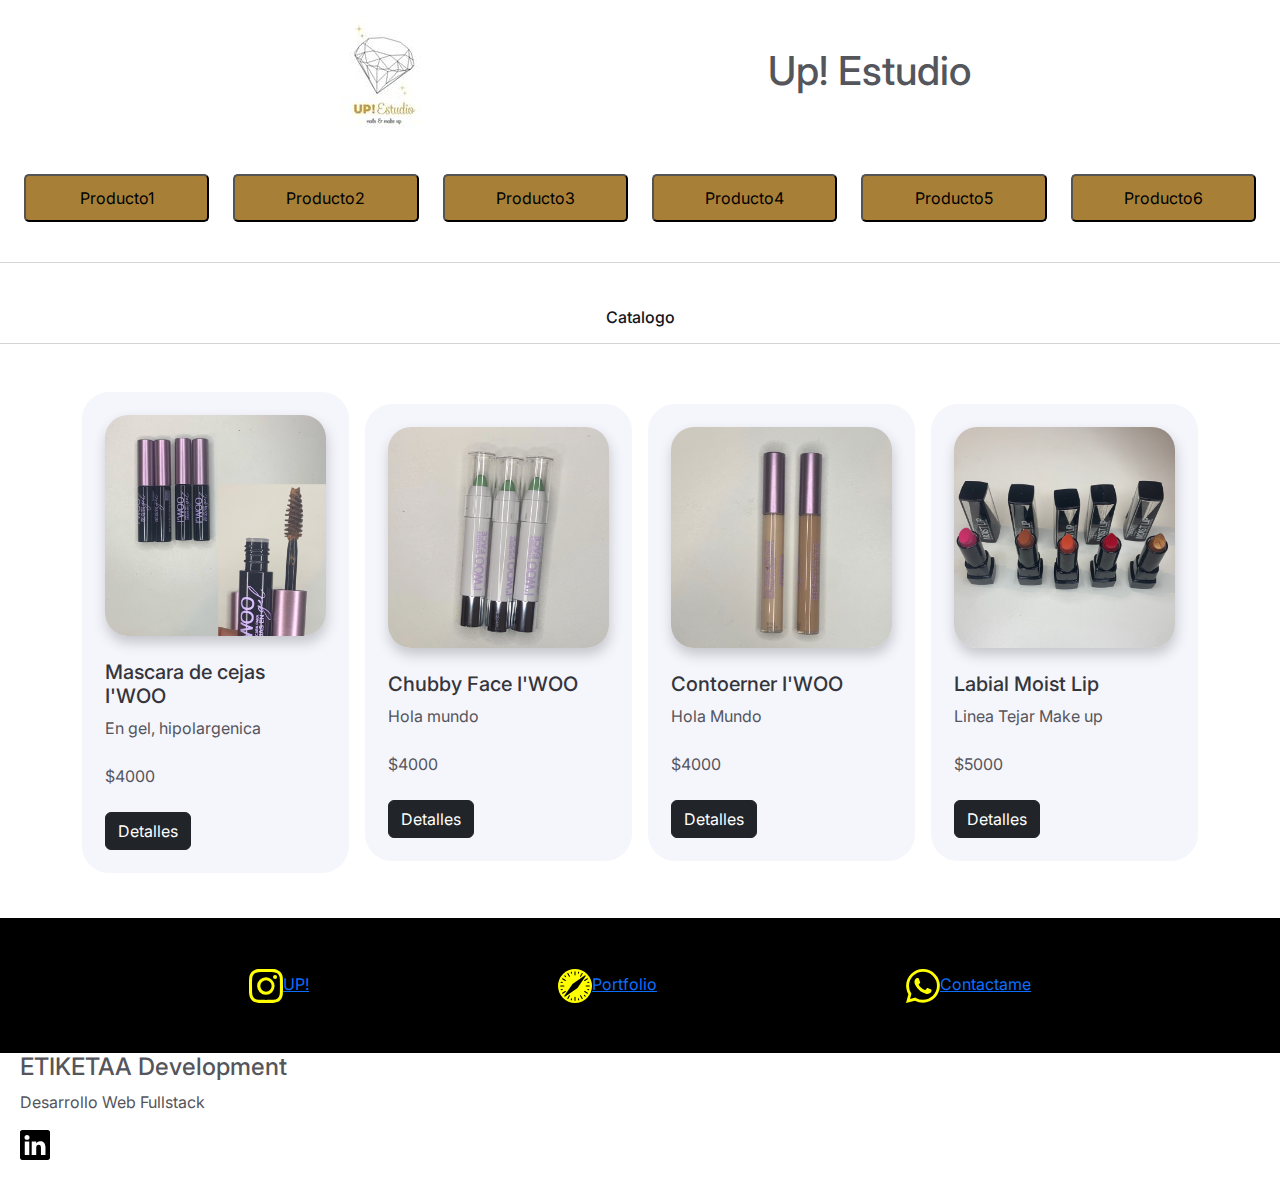
==== commit 3c567ac9: "Cambios en elementos, akgunos contenidos de bootstrap y estilos nuevos" ====
--- a/index.html
+++ b/index.html
@@ -16,11 +16,21 @@
     <img src="./imgs/logo-up.jpg" alt="logo-up">
     <h1>Up! Estudio</h1>
   </header>
+  <nav class="grid grid-cols-6 gap-4 p-4">
+    <button id="">Producto1</button>
+    <button id="">Producto2</button>
+    <button id="">Producto3</button>
+    <button id="">Producto4</button>
+    <button id="">Producto5</button>
+    <button id="">Producto6</button>
+  </nav>
+  <hr>
   <main>
     <div class="demo_title">
-      <h6>Modern, Clean, Responsive, Beautiful &amp;</h6>
+      <h6>Catalogo</h6>
+      <hr>  
     </div>
-    <div class="d-flex flex-column flex-md-row justify-content-center align-items-center gap-3 mt-5">
+    <div class="container mx- auto d-flex flex-column flex-md-row justify-content-center align-items-center gap-3 mt-5">
       <div class="tpn_card">
         <img src="./imgs/img1.jpg" class="w-100 mb-4" />
         <h5>Mascara de cejas I'WOO</h5>
@@ -127,14 +137,16 @@
                       style=" color:#c9c8cd; font-family:Arial,sans-serif; font-size:14px; line-height:17px; margin-bottom:0; margin-top:8px; overflow:hidden; padding:8px 0 7px; text-align:center; text-overflow:ellipsis; white-space:nowrap;">
                       <a href="https://www.instagram.com/reel/C7PjveHvpv3/?utm_source=ig_embed&amp;utm_campaign=loading"
                         style=" color:#c9c8cd; font-family:Arial,sans-serif; font-size:14px; font-style:normal; font-weight:normal; line-height:17px; text-decoration:none;"
-                        target="_blank">Una publicación compartida por UP! Estudio (@up.estudio_)</a></p>
+                        target="_blank">Una publicación compartida por UP! Estudio (@up.estudio_)</a>
+                    </p>
                   </div>
                 </blockquote>
                 <script async src="//www.instagram.com/embed.js"></script>
               </div>
               <div class="modal-footer">
                 <button type="button" class="btn btn-secondary" data-bs-dismiss="modal">Cerrar</button>
-                <a href="https://api.whatsapp.com/send?phone=542915784649&text=Hola%21%20Quiero%20este%20producto%2C%20que%20metodos%20de%20pago%20aceptas%3F" target="_blank"><button type="button" class="btn btn-primary">Whatsapp</button></a>
+                <a href="https://api.whatsapp.com/send?phone=542915784649&text=Hola%21%20Quiero%20este%20producto%2C%20que%20metodos%20de%20pago%20aceptas%3F"
+                  target="_blank"><button type="button" class="btn btn-primary">Whatsapp</button></a>
               </div>
             </div>
           </div>
@@ -143,7 +155,8 @@
       <div class="tpn_card">
         <img src="./imgs/img2.jpg" class="w-100 mb-4" />
         <h5>Chubby Face I'WOO</h5>
-        <p>Enjoy this clean styling.</p>
+        <p>Hola mundo</p>
+        <p>$4000</p>
         <!-- Button trigger modal -->
         <button type="button" class="btn btn-dark" data-bs-toggle="modal" data-bs-target="#exampleModal2">
           Detalles
@@ -170,8 +183,9 @@
       </div>
       <div class="tpn_card">
         <img src="./imgs/img3.jpg" class="w-100 mb-4" />
-        <h5>Dragon Art</h5>
-        <p>Enjoy this clean styling.</p>
+        <h5>Contoerner I'WOO</h5>
+        <p>Hola Mundo</p>
+        <p>$4000</p>
         <!-- Button trigger modal -->
         <button type="button" class="btn btn-dark" data-bs-toggle="modal" data-bs-target="#exampleModal3">
           Detalles
@@ -229,25 +243,36 @@
 
   </main>
   <footer>
-    <a href="https://www.instagram.com/up.estudio_/"><svg xmlns="http://www.w3.org/2000/svg" width="34" height="34"
-        fill="currentColor" class="bi bi-instagram" viewBox="0 0 16 16">
+    <a href="https://www.instagram.com/up.estudio_/">
+      <svg xmlns="http://www.w3.org/2000/svg" width="34" height="34"
+        fill="currentColor" class="bi bi-whatsapp" viewBox="0 0 16 16">
         <path
           d="M8 0C5.829 0 5.556.01 4.703.048 3.85.088 3.269.222 2.76.42a3.9 3.9 0 0 0-1.417.923A3.9 3.9 0 0 0 .42 2.76C.222 3.268.087 3.85.048 4.7.01 5.555 0 5.827 0 8.001c0 2.172.01 2.444.048 3.297.04.852.174 1.433.372 1.942.205.526.478.972.923 1.417.444.445.89.719 1.416.923.51.198 1.09.333 1.942.372C5.555 15.99 5.827 16 8 16s2.444-.01 3.298-.048c.851-.04 1.434-.174 1.943-.372a3.9 3.9 0 0 0 1.416-.923c.445-.445.718-.891.923-1.417.197-.509.332-1.09.372-1.942C15.99 10.445 16 10.173 16 8s-.01-2.445-.048-3.299c-.04-.851-.175-1.433-.372-1.941a3.9 3.9 0 0 0-.923-1.417A3.9 3.9 0 0 0 13.24.42c-.51-.198-1.092-.333-1.943-.372C10.443.01 10.172 0 7.998 0zm-.717 1.442h.718c2.136 0 2.389.007 3.232.046.78.035 1.204.166 1.486.275.373.145.64.319.92.599s.453.546.598.92c.11.281.24.705.275 1.485.039.843.047 1.096.047 3.231s-.008 2.389-.047 3.232c-.035.78-.166 1.203-.275 1.485a2.5 2.5 0 0 1-.599.919c-.28.28-.546.453-.92.598-.28.11-.704.24-1.485.276-.843.038-1.096.047-3.232.047s-2.39-.009-3.233-.047c-.78-.036-1.203-.166-1.485-.276a2.5 2.5 0 0 1-.92-.598 2.5 2.5 0 0 1-.6-.92c-.109-.281-.24-.705-.275-1.485-.038-.843-.046-1.096-.046-3.233s.008-2.388.046-3.231c.036-.78.166-1.204.276-1.486.145-.373.319-.64.599-.92s.546-.453.92-.598c.282-.11.705-.24 1.485-.276.738-.034 1.024-.044 2.515-.045zm4.988 1.328a.96.96 0 1 0 0 1.92.96.96 0 0 0 0-1.92m-4.27 1.122a4.109 4.109 0 1 0 0 8.217 4.109 4.109 0 0 0 0-8.217m0 1.441a2.667 2.667 0 1 1 0 5.334 2.667 2.667 0 0 1 0-5.334" />
       </svg>UP!</a>
 
-    <a href="https://pameulmann.github.io/up-estudio/"><svg xmlns="http://www.w3.org/2000/svg" width="34" height="34"
+    <a href="https://pameulmann.github.io/up-estudio/">
+      <svg xmlns="http://www.w3.org/2000/svg" width="34" height="34"
         fill="currentColor" class="bi bi-browser-safari" viewBox="0 0 16 16">
         <path
           d="M8 16A8 8 0 1 0 8 0a8 8 0 0 0 0 16m.25-14.75v1.5a.25.25 0 0 1-.5 0v-1.5a.25.25 0 0 1 .5 0m0 12v1.5a.25.25 0 1 1-.5 0v-1.5a.25.25 0 1 1 .5 0M4.5 1.938a.25.25 0 0 1 .342.091l.75 1.3a.25.25 0 0 1-.434.25l-.75-1.3a.25.25 0 0 1 .092-.341m6 10.392a.25.25 0 0 1 .341.092l.75 1.299a.25.25 0 1 1-.432.25l-.75-1.3a.25.25 0 0 1 .091-.34ZM2.28 4.408l1.298.75a.25.25 0 0 1-.25.434l-1.299-.75a.25.25 0 0 1 .25-.434Zm10.392 6 1.299.75a.25.25 0 1 1-.25.434l-1.3-.75a.25.25 0 0 1 .25-.434ZM1 8a.25.25 0 0 1 .25-.25h1.5a.25.25 0 0 1 0 .5h-1.5A.25.25 0 0 1 1 8m12 0a.25.25 0 0 1 .25-.25h1.5a.25.25 0 1 1 0 .5h-1.5A.25.25 0 0 1 13 8M2.03 11.159l1.298-.75a.25.25 0 0 1 .25.432l-1.299.75a.25.25 0 0 1-.25-.432Zm10.392-6 1.299-.75a.25.25 0 1 1 .25.433l-1.3.75a.25.25 0 0 1-.25-.434ZM4.5 14.061a.25.25 0 0 1-.092-.341l.75-1.3a.25.25 0 0 1 .434.25l-.75 1.3a.25.25 0 0 1-.342.091m6-10.392a.25.25 0 0 1-.091-.342l.75-1.299a.25.25 0 1 1 .432.25l-.75 1.3a.25.25 0 0 1-.341.09ZM6.494 1.415l.13.483a.25.25 0 1 1-.483.13l-.13-.483a.25.25 0 0 1 .483-.13M9.86 13.972l.13.483a.25.25 0 1 1-.483.13l-.13-.483a.25.25 0 0 1 .483-.13M3.05 3.05a.25.25 0 0 1 .354 0l.353.354a.25.25 0 0 1-.353.353l-.354-.353a.25.25 0 0 1 0-.354m9.193 9.193a.25.25 0 0 1 .353 0l.354.353a.25.25 0 1 1-.354.354l-.353-.354a.25.25 0 0 1 0-.353M1.545 6.01l.483.13a.25.25 0 1 1-.13.483l-.483-.13a.25.25 0 1 1 .13-.482Zm12.557 3.365.483.13a.25.25 0 1 1-.13.483l-.483-.13a.25.25 0 1 1 .13-.483m-12.863.436a.25.25 0 0 1 .176-.306l.483-.13a.25.25 0 1 1 .13.483l-.483.13a.25.25 0 0 1-.306-.177m12.557-3.365a.25.25 0 0 1 .176-.306l.483-.13a.25.25 0 1 1 .13.483l-.483.13a.25.25 0 0 1-.306-.177M3.045 12.944a.3.3 0 0 1-.029-.376l3.898-5.592a.3.3 0 0 1 .062-.062l5.602-3.884a.278.278 0 0 1 .392.392L9.086 9.024a.3.3 0 0 1-.062.062l-5.592 3.898a.3.3 0 0 1-.382-.034zm3.143 1.817a.25.25 0 0 1-.176-.306l.129-.483a.25.25 0 0 1 .483.13l-.13.483a.25.25 0 0 1-.306.176M9.553 2.204a.25.25 0 0 1-.177-.306l.13-.483a.25.25 0 1 1 .483.13l-.13.483a.25.25 0 0 1-.306.176" />
       </svg>Portfolio</a>
-    <a href="https://api.whatsapp.com/send/?phone=2915784649&text&type=phone_number&app_absent=0"><svg
-        xmlns="http://www.w3.org/2000/svg" width="34" height="34" fill="currentColor" class="bi bi-whatsapp"
+    <a href="https://api.whatsapp.com/send/?phone=2915784649&text&type=phone_number&app_absent=0">
+      <svg xmlns="http://www.w3.org/2000/svg" width="34" height="34" fill="currentColor" class="bi bi-whatsapp"
         viewBox="0 0 16 16">
         <path
           d="M13.601 2.326A7.85 7.85 0 0 0 7.994 0C3.627 0 .068 3.558.064 7.926c0 1.399.366 2.76 1.057 3.965L0 16l4.204-1.102a7.9 7.9 0 0 0 3.79.965h.004c4.368 0 7.926-3.558 7.93-7.93A7.9 7.9 0 0 0 13.6 2.326zM7.994 14.521a6.6 6.6 0 0 1-3.356-.92l-.24-.144-2.494.654.666-2.433-.156-.251a6.56 6.56 0 0 1-1.007-3.505c0-3.626 2.957-6.584 6.591-6.584a6.56 6.56 0 0 1 4.66 1.931 6.56 6.56 0 0 1 1.928 4.66c-.004 3.639-2.961 6.592-6.592 6.592m3.615-4.934c-.197-.099-1.17-.578-1.353-.646-.182-.065-.315-.099-.445.099-.133.197-.513.646-.627.775-.114.133-.232.148-.43.05-.197-.1-.836-.308-1.592-.985-.59-.525-.985-1.175-1.103-1.372-.114-.198-.011-.304.088-.403.087-.088.197-.232.296-.346.1-.114.133-.198.198-.33.065-.134.034-.248-.015-.347-.05-.099-.445-1.076-.612-1.47-.16-.389-.323-.335-.445-.34-.114-.007-.247-.007-.38-.007a.73.73 0 0 0-.529.247c-.182.198-.691.677-.691 1.654s.71 1.916.81 2.049c.098.133 1.394 2.132 3.383 2.992.47.205.84.326 1.129.418.475.152.904.129 1.246.08.38-.058 1.171-.48 1.338-.943.164-.464.164-.86.114-.943-.049-.084-.182-.133-.38-.232" />
       </svg>Contactame</a>
-
   </footer>
+  <div class="footer-copy">
+<h4>ETIKETAA Development</h4>
+<p>Desarrollo Web Fullstack</p>
+<a href="https://www.linkedin.com/in/francoparedes1992/">
+  <svg xmlns="http://www.w3.org/2000/svg" width="30" height="30" fill="currentColor" class="bi bi-linkedin" viewBox="0 0 16 16">
+  <path d="M0 1.146C0 .513.526 0 1.175 0h13.65C15.474 0 16 .513 16 1.146v13.708c0 .633-.526 1.146-1.175 1.146H1.175C.526 16 0 15.487 0 14.854zm4.943 12.248V6.169H2.542v7.225zm-1.2-8.212c.837 0 1.358-.554 1.358-1.248-.015-.709-.52-1.248-1.342-1.248S2.4 3.226 2.4 3.934c0 .694.521 1.248 1.327 1.248zm4.908 8.212V9.359c0-.216.016-.432.08-.586.173-.431.568-.878 1.232-.878.869 0 1.216.662 1.216 1.634v3.865h2.401V9.25c0-2.22-1.184-3.252-2.764-3.252-1.274 0-1.845.7-2.165 1.193v.025h-.016l.016-.025V6.169h-2.4c.03.678 0 7.225 0 7.225z"/>
+</svg></a>
+<a href=""></a>
+<a href=""></a>
+  </div>
   <script src="https://cdn.jsdelivr.net/npm/bootstrap@5.3.3/dist/js/bootstrap.bundle.min.js"
     integrity="sha384-YvpcrYf0tY3lHB60NNkmXc5s9fDVZLESaAA55NDzOxhy9GkcIdslK1eN7N6jIeHz"
     crossorigin="anonymous"></script>
--- a/estilos.css
+++ b/estilos.css
@@ -2,93 +2,127 @@
 @import url('https://fonts.googleapis.com/css2?family=Inter:wght@100..900&display=swap');
 
 
-body{
-    margin: 0;
-    box-sizing: border-box;
-    font-style: sans-serif;
+body {
+	margin: 0;
+	box-sizing: border-box;
+	font-style: sans-serif;
 	background: #FFF;
-  
-  font-family: "Inter", sans-serif;
-  color: var(--font-body);
+
+	font-family: "Inter", sans-serif;
+	color: var(--font-body);
 }
 
-header{
-    width: 100vw;
-    height: auto;
-    display: flex;
+header {
+	width: 100vw;
+	height: auto;
+	display: flex;
 	align-items: center;
-    justify-content: space-evenly;
-    background-color: bisque;
+	justify-content: space-evenly;
+	background-color: white;
 }
 
-main{
+nav {
+	display: grid;
+	grid-template-columns: repeat(6, 1fr);
+	gap: 16px; /* Ajusta este valor según el espacio deseado entre botones */
+  }
+  
+  nav button {
+	background-color: rgb(167, 127, 54);
+	width: 100%;
+	padding: 10px;
+	text-align: center;
+	border-radius: 5px;
+  }
+
+main {
 	margin-top: 5vh;
-	
+
 	width: auto;
 
-} 
+}
+
 /*  Cards   */
 
 /* root */
 :root {
-  --bg-light: #F5F5FC;
-  --bg-dark: #35353C;
-  --bg-darker: #15151C;
-  --font-body: #55555C;
-  --shadow: #C5C5CC;
+	--bg-light: #F5F5FC;
+	--bg-dark: #35353C;
+	--bg-darker: #15151C;
+	--font-body: #55555C;
+	--shadow: #C5C5CC;
 }
 
 
-.demo_title h1,h6{
-  color: var(--bg-darker);
+.demo_title h1,
+h6 {
+	display: flex;
+	align-items: center;
+	justify-content: center;
+	color: var(--bg-darker);
 }
 
 
 /* tpn card style */
-.tpn_card{
-  background: var(--bg-light);
-  padding: 23px;
-  border-radius:27px;
+.tpn_card {
+	background: var(--bg-light);
+	padding: 23px;
+	border-radius: 27px;
 }
 
-.tpn_card img{
-  border-radius:23px;
-  box-shadow: 1px 7px 13px var(--shadow);
+.tpn_card img {
+	border-radius: 23px;
+	box-shadow: 1px 7px 13px var(--shadow);
 }
 
-.tpn_card h5{
-  color: var(--bg-dark);
+.tpn_card h5 {
+	color: var(--bg-dark);
 }
 
-.tpn_card p{
-  color: var(--font-body);
-  font-weight:400;
-  margin-bottom:24px;
+.tpn_card p {
+	color: var(--font-body);
+	font-weight: 400;
+	margin-bottom: 24px;
 }
 
-.tpn_card .tpn_btn{
-  padding:13px 27px !important;
-  line-height: normal;
-  background: var(--bg-dark);
-  border-radius:17px;
-  text-decoration:none;
-  color: #FFF;
-  box-shadow: 1px 7px 13px var(--shadow);
-  transition: all .7s ease;
+.tpn_card .tpn_btn {
+	padding: 13px 27px !important;
+	line-height: normal;
+	background: var(--bg-dark);
+	border-radius: 17px;
+	text-decoration: none;
+	color: #FFF;
+	box-shadow: 1px 7px 13px var(--shadow);
+	transition: all .7s ease;
 }
 
-.tpn_card .tpn_btn:hover{
-  background: var(--bg-darker);
-  box-shadow: none;
+.tpn_card .tpn_btn:hover {
+	background: var(--bg-darker);
+	box-shadow: none;
 }
 
-footer{
+footer {
 	margin-top: 5vh;
-	width: 100vw;
+	width: auto;
 	height: 15vh;
 	display: flex;
 	justify-content: space-evenly;
 	align-items: center;
-	background-color: blanchedalmond;
+	background-color: black;
 }
 
+svg{
+	color: yellow;
+}
+
+.footer-copy{
+	height: 15vh;
+	display: flex;
+	flex-direction: column;
+	margin-left: 20px;
+
+}
+
+ .bi-linkedin{
+	color: black;
+ }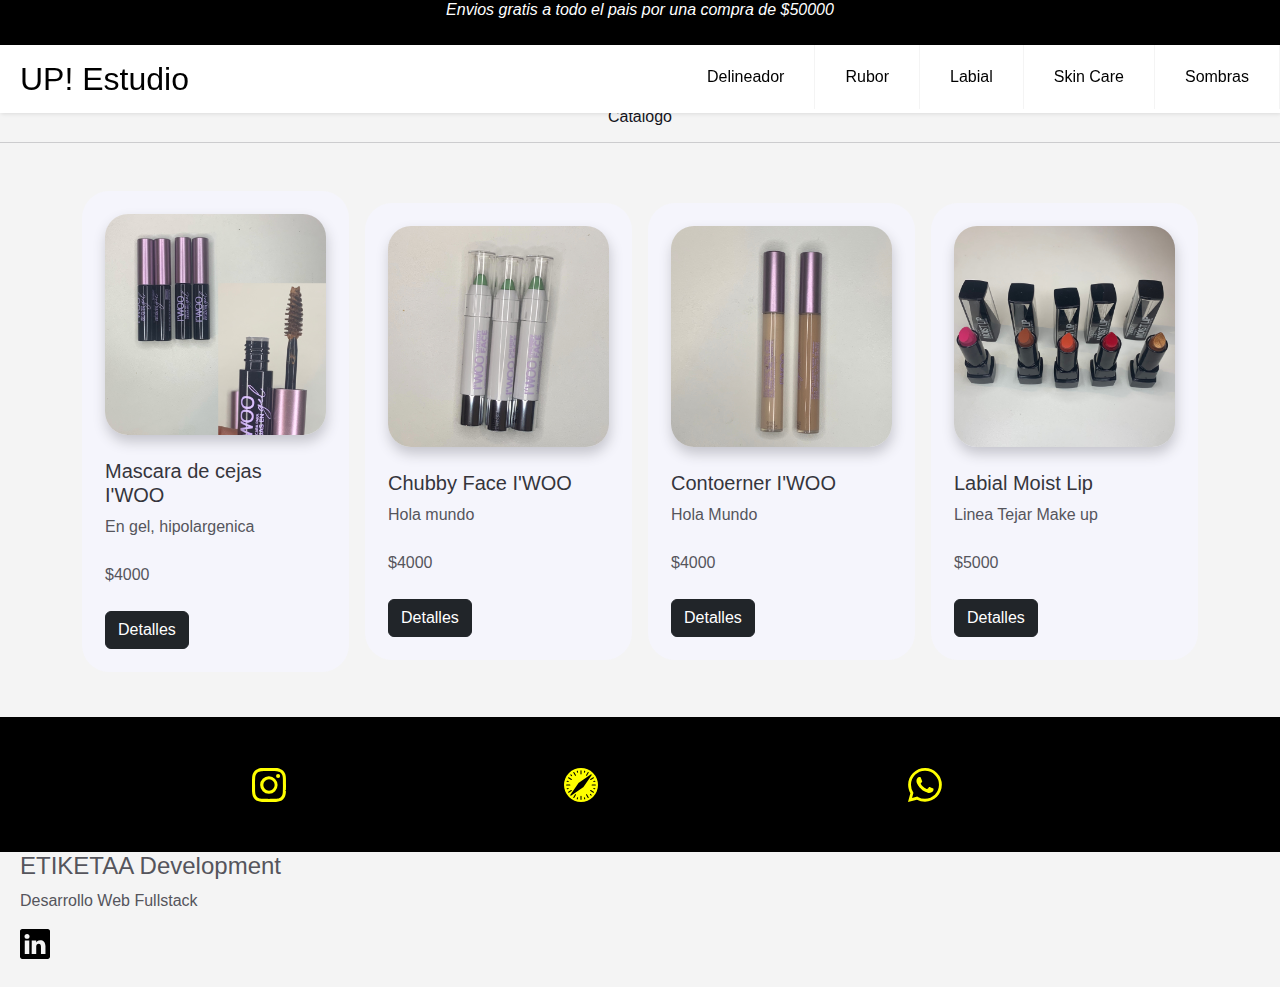
==== commit 64eca648: "Se cambio el header, creandu un nav bar con botones para dar un id especifico a secciones. Se modifi" ====
--- a/index.html
+++ b/index.html
@@ -12,18 +12,21 @@
 </head>
 
 <body>
-  <header>
-    <img src="./imgs/logo-up.jpg" alt="logo-up">
-    <h1>Up! Estudio</h1>
+  <div class="envios">
+    <h6>Envios gratis a todo el pais por una compra de $50000</h4>
+  </div>
+  <header class="header">
+    <a href="" class="logo">UP! Estudio</a>
+    <input class="menu-btn" type="checkbox" id="menu-btn" />
+    <label class="menu-icon" for="menu-btn"><span class="navicon"></span></label>
+    <ul class="menu">
+      <li><a href="#liners">Delineador</a></li>
+      <li><a href="#about">Rubor</a></li>
+      <li><a href="#careers">Labial</a></li>
+      <li><a href="#contact">Skin Care</a></li>
+      <li><a href="#Sombras">Sombras  </a></li>
+    </ul>
   </header>
-  <nav class="grid grid-cols-6 gap-4 p-4">
-    <button id="">Producto1</button>
-    <button id="">Producto2</button>
-    <button id="">Producto3</button>
-    <button id="">Producto4</button>
-    <button id="">Producto5</button>
-    <button id="">Producto6</button>
-  </nav>
   <hr>
   <main>
     <div class="demo_title">
--- a/estilos.css
+++ b/estilos.css
@@ -12,27 +12,160 @@
 	color: var(--font-body);
 }
 
-header {
-	width: 100vw;
-	height: auto;
-	display: flex;
-	align-items: center;
-	justify-content: space-evenly;
-	background-color: white;
-}
-
-nav {
-	display: grid;
-	grid-template-columns: repeat(6, 1fr);
-	gap: 16px; /* Ajusta este valor según el espacio deseado entre botones */
-  }
-  
-  nav button {
-	background-color: rgb(167, 127, 54);
+body {
+	margin: 0;
+	font-family: Helvetica, sans-serif;
+	background-color: #f4f4f4;
+  }
+  
+  a {
+	color: #000;
+  }
+
+  .envios{
+	height: 5vh;
+	width: auto;
+	background-color: black;
+	display: flex;
+	justify-content: center;
+  }
+
+  .envios h6{
+	color: white;
+	display: inline-block;
+	font-style: italic;
+
+  }
+  
+  /* header */
+  
+  .header {
+	background-color: #fff;
+	box-shadow: 1px 1px 4px 0 rgba(0,0,0,.1);
+	position: fixed;
 	width: 100%;
-	padding: 10px;
-	text-align: center;
-	border-radius: 5px;
+	z-index: 3;
+  }
+  
+  .header ul {
+	margin: 0;
+	padding: 0;
+	list-style: none;
+	overflow: hidden;
+	background-color: #fff;
+  }
+  
+  .header li a {
+	display: block;
+	padding: 20px 20px;
+	border-right: 1px solid #f4f4f4;
+	text-decoration: none;
+  }
+  
+  .header li a:hover,
+  .header .menu-btn:hover {
+	background-color: #f4f4f4;
+  }
+  
+  .header .logo {
+	display: block;
+	float: left;
+	font-size: 2em;
+	padding: 10px 20px;
+	text-decoration: none;
+  }
+  
+  /* menu */
+  
+  .header .menu {
+	clear: both;
+	max-height: 0;
+	transition: max-height .2s ease-out;
+  }
+  
+  /* menu icon */
+  
+  .header .menu-icon {
+	cursor: pointer;
+	display: inline-block;
+	float: right;
+	padding: 28px 20px;
+	position: relative;
+	user-select: none;
+  }
+  
+  .header .menu-icon .navicon {
+	background: #333;
+	display: block;
+	height: 2px;
+	position: relative;
+	transition: background .2s ease-out;
+	width: 18px;
+  }
+  
+  .header .menu-icon .navicon:before,
+  .header .menu-icon .navicon:after {
+	background: #333;
+	content: '';
+	display: block;
+	height: 100%;
+	position: absolute;
+	transition: all .2s ease-out;
+	width: 100%;
+  }
+  
+  .header .menu-icon .navicon:before {
+	top: 5px;
+  }
+  
+  .header .menu-icon .navicon:after {
+	top: -5px;
+  }
+  
+  /* menu btn */
+  
+  .header .menu-btn {
+	display: none;
+  }
+  
+  .header .menu-btn:checked ~ .menu {
+	max-height: 240px;
+  }
+  
+  .header .menu-btn:checked ~ .menu-icon .navicon {
+	background: transparent;
+  }
+  
+  .header .menu-btn:checked ~ .menu-icon .navicon:before {
+	transform: rotate(-45deg);
+  }
+  
+  .header .menu-btn:checked ~ .menu-icon .navicon:after {
+	transform: rotate(45deg);
+  }
+  
+  .header .menu-btn:checked ~ .menu-icon:not(.steps) .navicon:before,
+  .header .menu-btn:checked ~ .menu-icon:not(.steps) .navicon:after {
+	top: 0;
+  }
+  
+  /* 48em = 768px */
+  
+  @media (min-width: 48em) {
+	.header li {
+	  float: left;
+	}
+	.header li a {
+	  padding: 20px 30px;
+	}
+	.header .menu {
+	  clear: none;
+	  float: right;
+	  max-height: none;
+	}
+	.header .menu-icon {
+	  display: none;
+	}
   }
 
 main {
@@ -125,4 +258,5 @@
 
  .bi-linkedin{
 	color: black;
- }+ }
+
